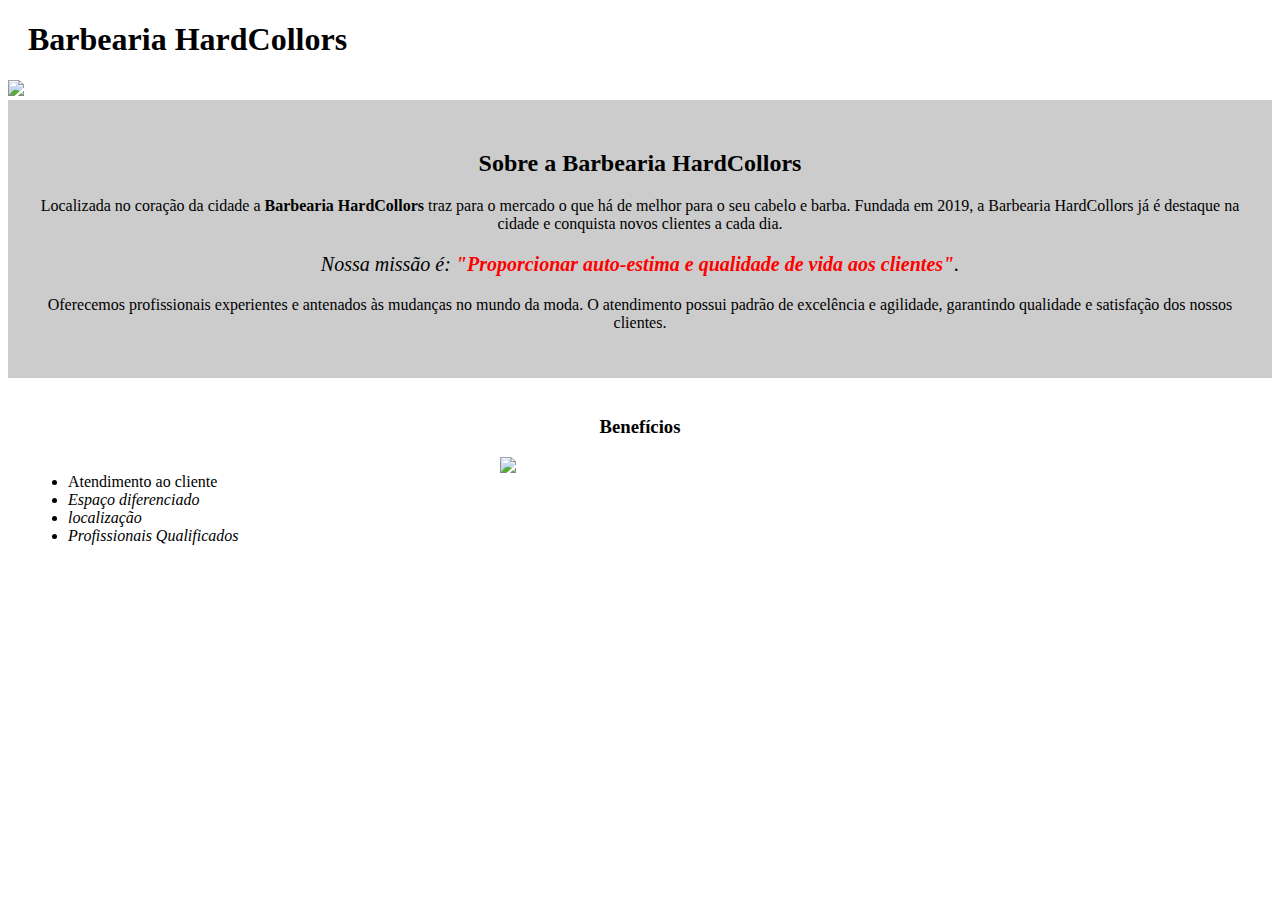
==== index.html @ a985e91b "first commit" ====
<!DOCTYPE html>
<html lang="pt-br">
	<head>
		<meta charset="UTF-8">
		<title>Barbearia Hardcollors</title>
		<link rel="stylesheet" href="indexstyle.css">
	</head>

	<body>
    <header>
      <h1 class="titulo-principal">Barbearia HardCollors</h1>
    </header>
		<img id="banner" src="https://images.unsplash.com/photo-1634480256896-0dbbd8585413?crop=entropy&cs=tinysrgb&fm=jpg&ixid=MnwzMjM4NDZ8MHwxfHJhbmRvbXx8fHx8fHx8fDE2NjQ5OTI5Nzg&ixlib=rb-1.2.1&q=80">
 <div class="principal">
		<h2 class="titulo-centralizado">Sobre a Barbearia HardCollors</h2>
 
		<p>Localizada no coração da cidade a <strong>Barbearia HardCollors</strong> traz para o mercado o que há de melhor para o seu cabelo e barba. Fundada em 2019, a Barbearia HardCollors já é destaque na cidade e conquista novos clientes a cada dia.</p>

		<p id="missao"><em>Nossa missão é: <strong>"Proporcionar auto-estima e qualidade de vida aos clientes"</strong>.</em></p>

		<p>Oferecemos profissionais experientes e antenados às mudanças no mundo da moda. O atendimento possui padrão de excelência e agilidade, garantindo qualidade e satisfação dos nossos clientes.</p>
    </div>
    <div class="beneficios">
   
    <h3 class="titulo-centralizado">Benefícios</h3>
    <ul> 
    <li>Atendimento ao cliente </li>
     <li class="itens"> Espaço diferenciado </li>
     <li class="itens"> localização </li>
     <li class="itens"> Profissionais Qualificados </li>
    </ul>
      <img class="imgbeneficios"src="https://images.unsplash.com/photo-1592231752639-4a7ffcbc1505?crop=entropy&cs=tinysrgb&fm=jpg&ixid=MnwzMjM4NDZ8MHwxfHJhbmRvbXx8fHx8fHx8fDE2NjQ5OTQzNTY&ixlib=rb-1.2.1&q=80"
    </div>
	</body>
</html>
---- indexstyle.css ----
#banner {
    width: 100%;
    
}
.principal{
  background: #CCCCCC;
  padding:30px;
}
.titulo-principal{
  padding-left:20px;
}
.titulo-centralizado{
  text-align:center;
}



p {
    text-align: center;
}

#missao {
    font-size: 20px;
}

em strong {
    color: #FF0000;
}
.itens{
  font-style: italic;
}
.beneficios{
  background:#FFFFFF;
  padding:20px;
  
}
ul{
  display:inline-block;
  vertical-align:top;
  width:20%;
  margin-right:15%;
  
}

.imgbeneficios{
  width:50%;
}
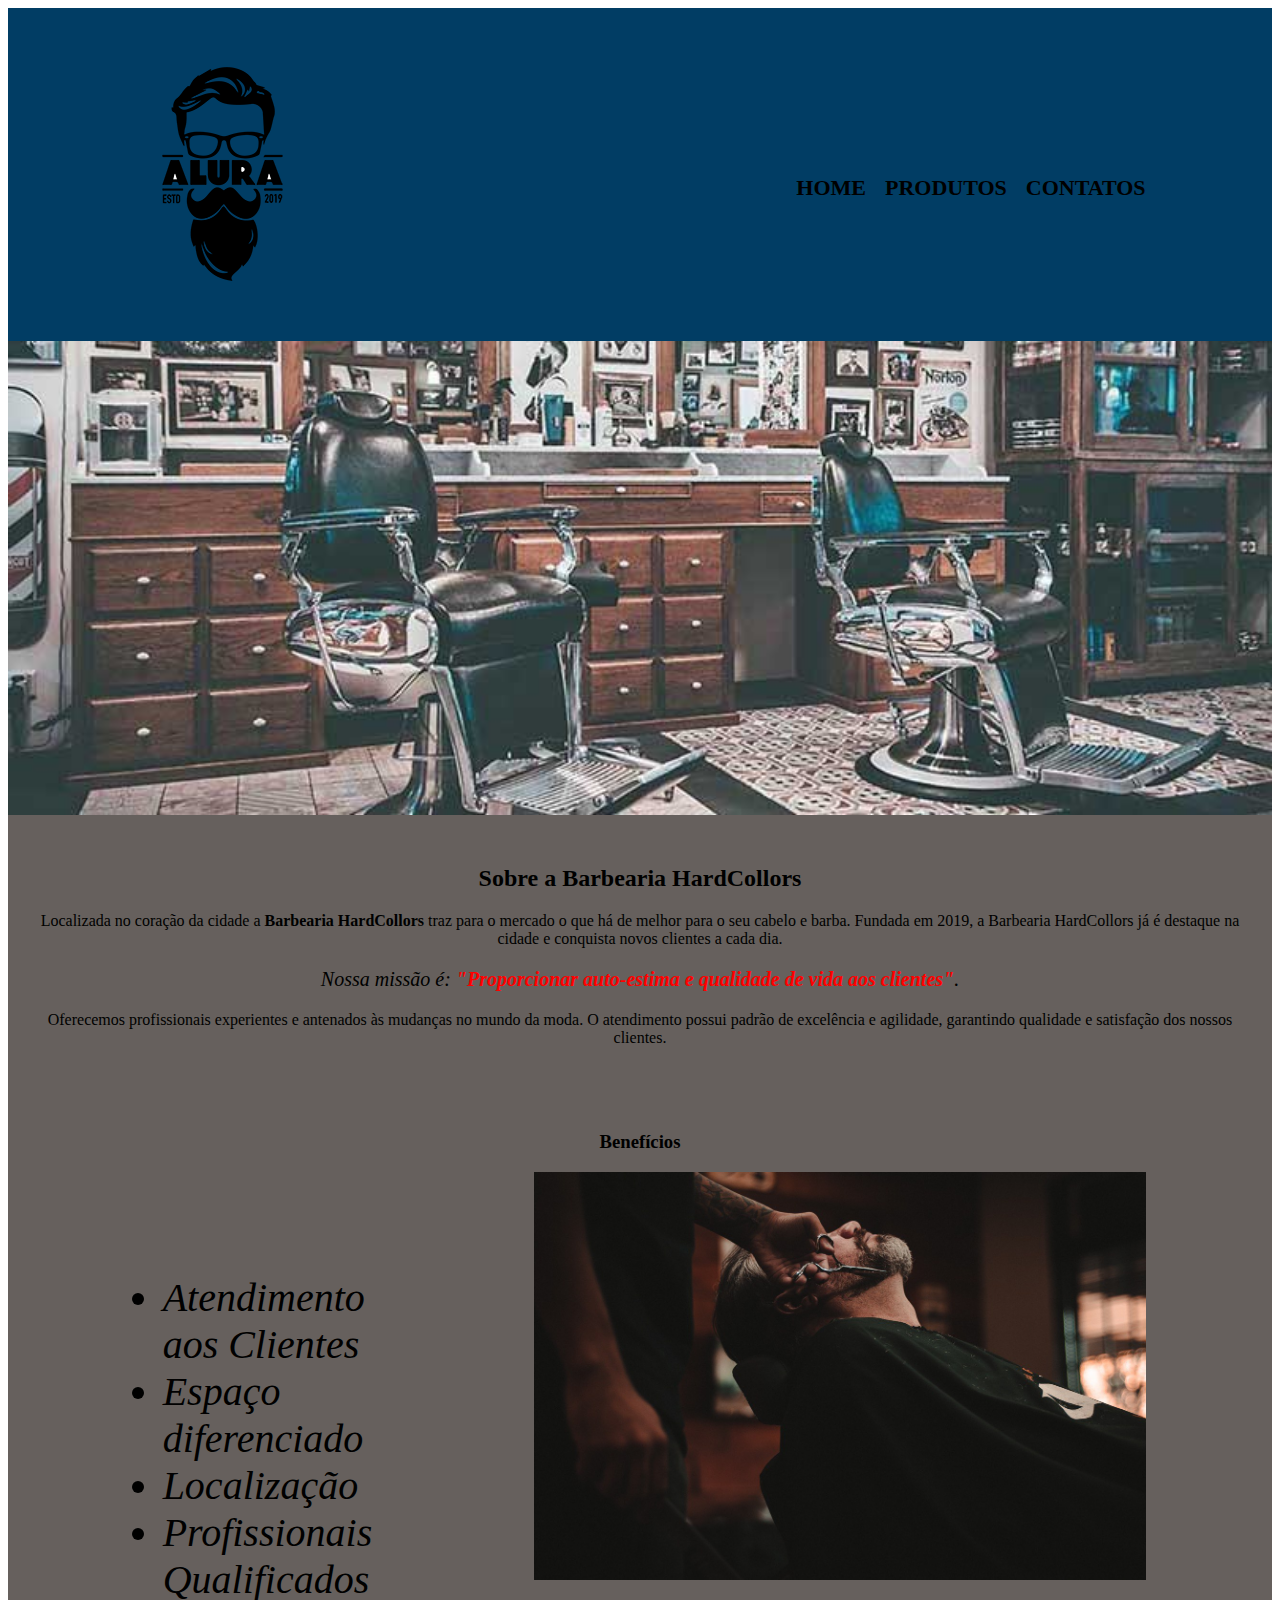
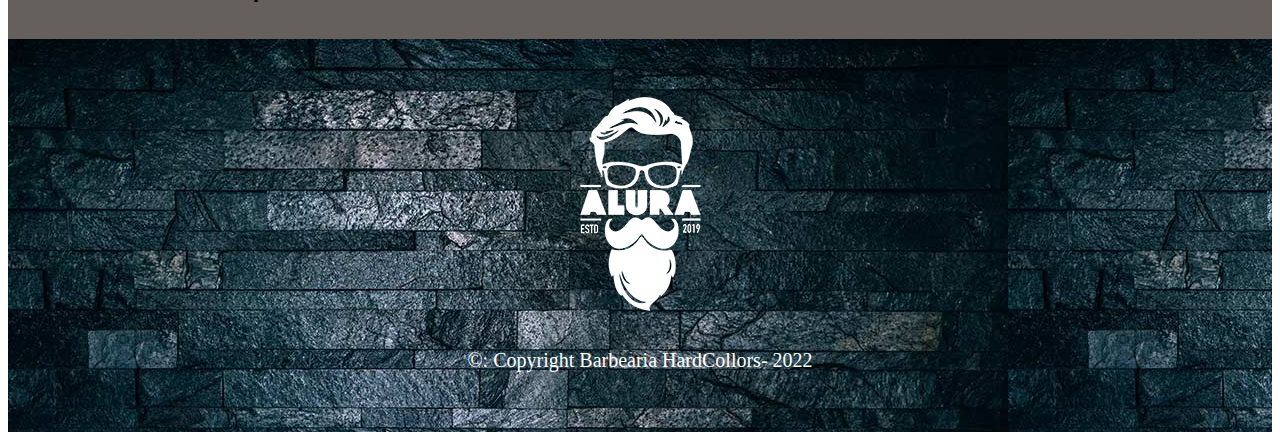
==== commit 81a06c28: "alterações aleatorias apenas por estudo" ====
--- a/index.html
+++ b/index.html
@@ -1,35 +1,50 @@
-<!DOCTYPE html>
 <html lang="pt-br">
 	<head>
 		<meta charset="UTF-8">
-		<title>Barbearia Hardcollors</title>
-		<link rel="stylesheet" href="indexstyle.css">
+		<title>Barbearia HardCollors</title>
+		
+    <link rel="stylesheet" href="indexstyle.css">
 	</head>
 
 	<body>
-    <header>
-      <h1 class="titulo-principal">Barbearia HardCollors</h1>
+		<header>
+      <div class="caixa">
+        <h1><img src="/assets/logo.png" alt="">
+        </h1>
+        <nav>
+          <ul>
+            <li><a href="index.html">Home</a></li>
+            <li><a href="produtos.html">Produtos</a></li>
+            <li><a href="barbeariacontatos.html">Contatos</a></li>
+        </nav>
+      </div>
     </header>
-		<img id="banner" src="https://images.unsplash.com/photo-1634480256896-0dbbd8585413?crop=entropy&cs=tinysrgb&fm=jpg&ixid=MnwzMjM4NDZ8MHwxfHJhbmRvbXx8fHx8fHx8fDE2NjQ5OTI5Nzg&ixlib=rb-1.2.1&q=80">
- <div class="principal">
-		<h2 class="titulo-centralizado">Sobre a Barbearia HardCollors</h2>
- 
-		<p>Localizada no coração da cidade a <strong>Barbearia HardCollors</strong> traz para o mercado o que há de melhor para o seu cabelo e barba. Fundada em 2019, a Barbearia HardCollors já é destaque na cidade e conquista novos clientes a cada dia.</p>
+		<img id="banner" src="/assets/banner.jpg">
+		<div class="principal">
+			<h2 class="titulo-centralizado">Sobre a Barbearia HardCollors</h2>
+	 
+			<p>Localizada no coração da cidade a <strong>Barbearia HardCollors</strong> traz para o mercado o que há de melhor para o seu cabelo e barba. Fundada em 2019, a Barbearia HardCollors já é destaque na cidade e conquista novos clientes a cada dia.</p>
 
-		<p id="missao"><em>Nossa missão é: <strong>"Proporcionar auto-estima e qualidade de vida aos clientes"</strong>.</em></p>
+			<p id="missao"><em>Nossa missão é: <strong>"Proporcionar auto-estima e qualidade de vida aos clientes"</strong>.</em></p>
 
-		<p>Oferecemos profissionais experientes e antenados às mudanças no mundo da moda. O atendimento possui padrão de excelência e agilidade, garantindo qualidade e satisfação dos nossos clientes.</p>
-    </div>
-    <div class="beneficios">
-   
-    <h3 class="titulo-centralizado">Benefícios</h3>
-    <ul> 
-    <li>Atendimento ao cliente </li>
-     <li class="itens"> Espaço diferenciado </li>
-     <li class="itens"> localização </li>
-     <li class="itens"> Profissionais Qualificados </li>
-    </ul>
-      <img class="imgbeneficios"src="https://images.unsplash.com/photo-1592231752639-4a7ffcbc1505?crop=entropy&cs=tinysrgb&fm=jpg&ixid=MnwzMjM4NDZ8MHwxfHJhbmRvbXx8fHx8fHx8fDE2NjQ5OTQzNTY&ixlib=rb-1.2.1&q=80"
-    </div>
+			<p>Oferecemos profissionais experientes e antenados às mudanças no mundo da moda. O atendimento possui padrão de excelência e agilidade, garantindo qualidade e satisfação dos nossos clientes.</p>
+		</div>
+
+		<div class="beneficios">
+			<h3 class="titulo-centralizado">Benefícios</h3>
+
+			<ul>
+				<li class="itens">Atendimento aos Clientes</li>
+				<li class="itens">Espaço diferenciado</li>
+				<li class="itens">Localização</li>
+				<li class="itens">Profissionais Qualificados</li>
+			</ul>
+
+			<img src="/assets/beneficios.jpg" class="imagembeneficios">
+		</div>
+    <footer>
+      <img src="/assets/logo-branco.png" alt="">
+      <p class="copy"> &copy: Copyright Barbearia HardCollors- 2022</p>
+    </footer>
 	</body>
 </html>--- a/indexstyle.css
+++ b/indexstyle.css
@@ -1,49 +1,103 @@
+#banner {
+	width:100%;
+}
+/* -----------------------header importado da pagina produtos */
+header {
+  background: #013d64;
+  padding: 20px 0;
+}
+.caixa {
+  position: relative;
+  width: 80%;
+  margin: 0 auto;
+
+}
+
+nav {
+  position: absolute;
+  top: 110px;
+  right: 0;
+
+}
+
+ nav li {
+  display: inline;
+  margin: 0 0 0 15px;
 
 
-#banner {
-    width: 100%;
-    
 }
+
+ nav a {
+  text-transform: uppercase;
+  color: #000000;
+  font-weight: bold;
+  font-size: 22px;
+  text-decoration: none;
+
+}
+.navheader nav a:hover{
+  color: rgb(215, 238, 8);
+  text-decoration: underline;
+}
+/*---------------------------header importado da pagina produtos */
 .principal{
-  background: #CCCCCC;
-  padding:30px;
+	background:#66605d;
+	padding: 30px;
 }
-.titulo-principal{
-  padding-left:20px;
+
+.titulo-principal {
+	padding-left: 20px;
 }
-.titulo-centralizado{
-  text-align:center;
+
+.titulo-centralizado {
+	text-align: center
 }
 
 
 
 p {
-    text-align: center;
+	text-align: center;
 }
 
 #missao {
-    font-size: 20px;
+	font-size: 20px
 }
 
 em strong {
-    color: #FF0000;
-}
-.itens{
-  font-style: italic;
-}
-.beneficios{
-  background:#FFFFFF;
-  padding:20px;
-  
-}
-ul{
-  display:inline-block;
-  vertical-align:top;
-  width:20%;
-  margin-right:15%;
-  
+	color: #FF0000;
 }
 
-.imgbeneficios{
-  width:50%;
-}+.itens {
+	font-style: italic;
+  font-size: 40px;
+}
+
+.beneficios {
+	background:  #66605d;
+	padding: 20px;
+}
+
+.beneficios ul {
+	display: inline-block;
+	vertical-align: top;
+	width: 20%;
+	margin-right: 10%;
+  padding-left: 11%;
+  padding-top: 7%;
+}
+
+.imagembeneficios {
+	width: 50%;
+}
+footer{
+  text-align: center;
+  background: url("/assets/bg.jpg");
+  padding:40px 0;
+
+
+}
+.copy{
+  color: #ffffff; 
+  font-size: 20px;
+  margin-top: 20px;
+}
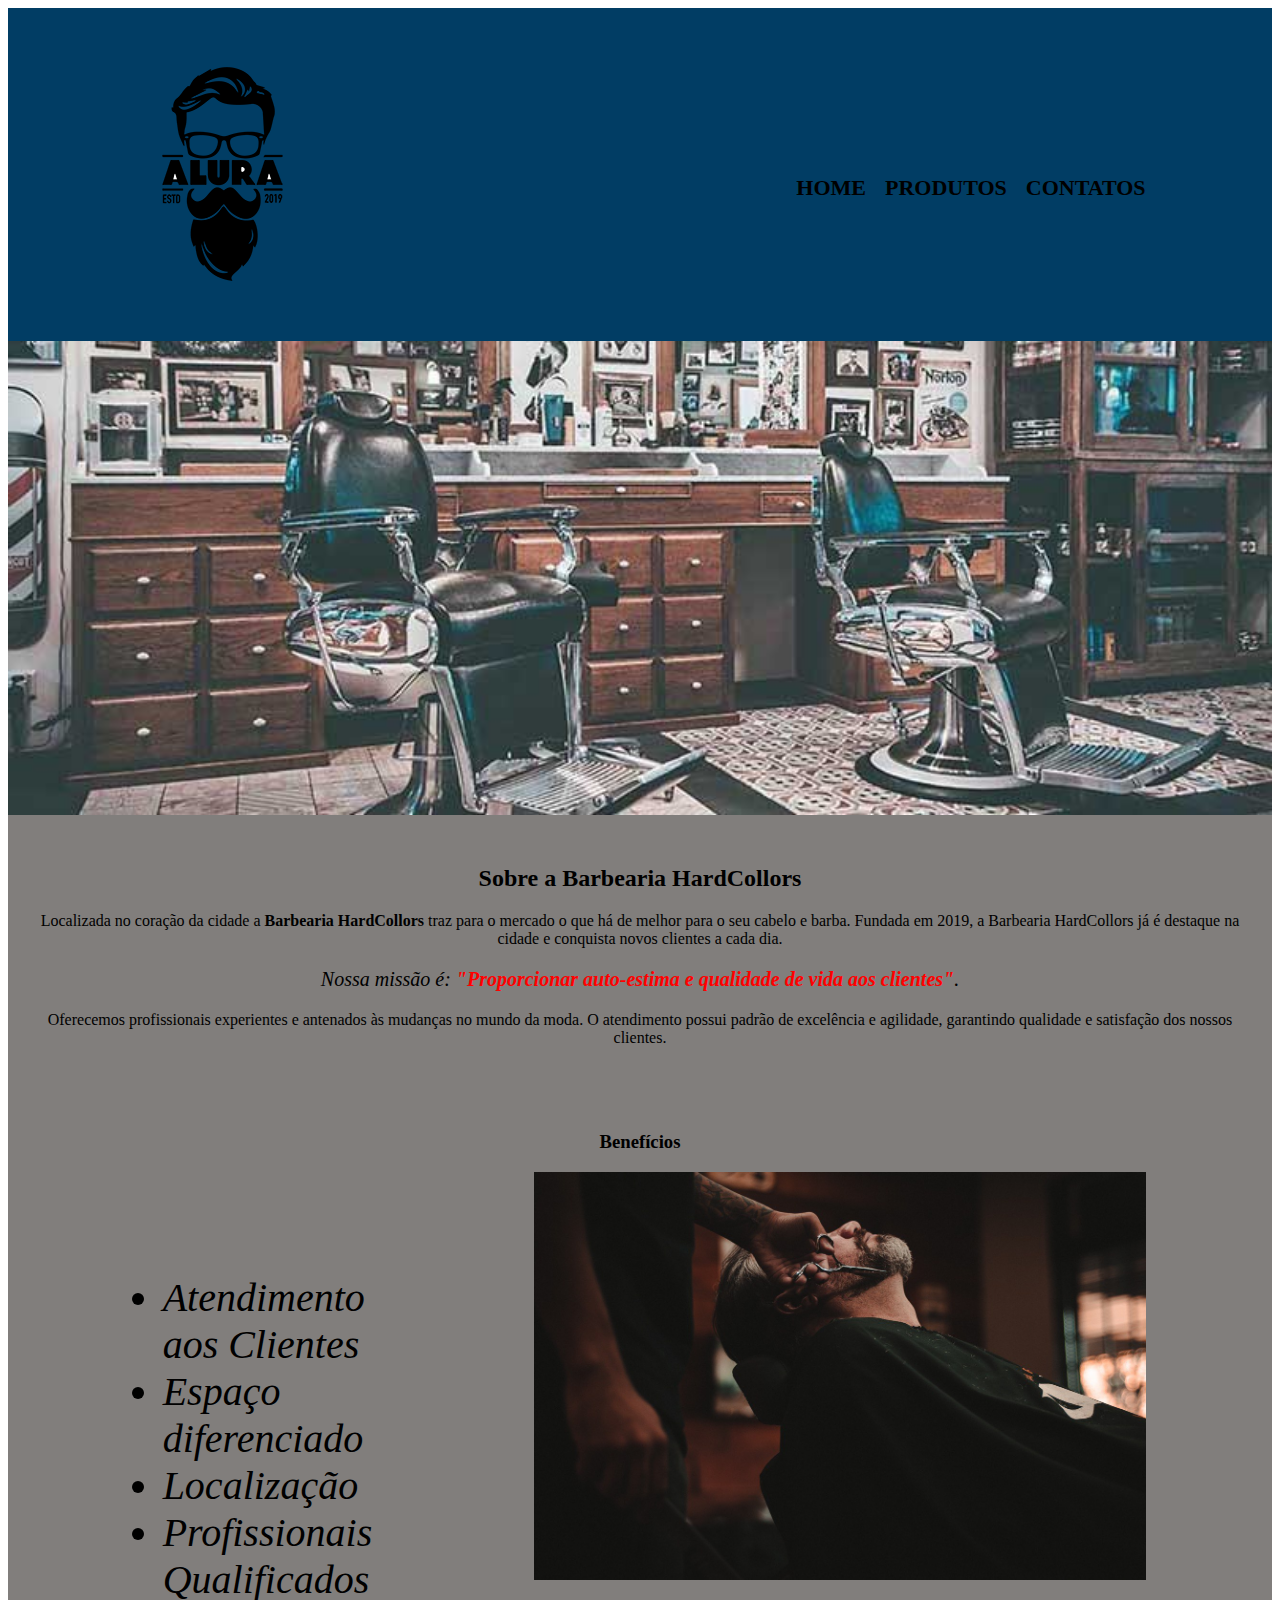
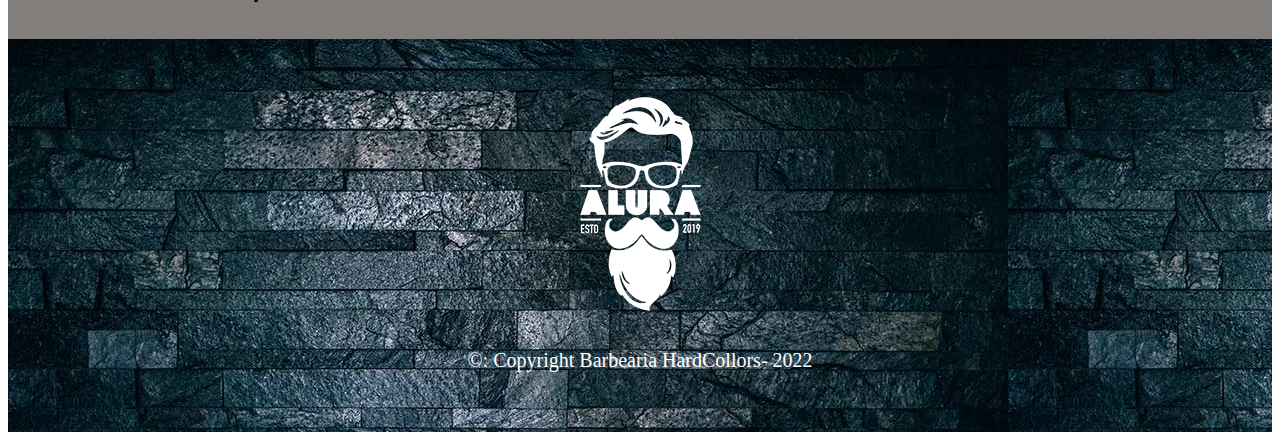
==== commit 708b0bf4: "Add files via upload" ====
--- a/index.html
+++ b/index.html
@@ -1,50 +1,50 @@
-<html lang="pt-br">
-	<head>
-		<meta charset="UTF-8">
-		<title>Barbearia HardCollors</title>
-		
-    <link rel="stylesheet" href="indexstyle.css">
-	</head>
-
-	<body>
-		<header>
-      <div class="caixa">
-        <h1><img src="/assets/logo.png" alt="">
-        </h1>
-        <nav>
-          <ul>
-            <li><a href="index.html">Home</a></li>
-            <li><a href="produtos.html">Produtos</a></li>
-            <li><a href="barbeariacontatos.html">Contatos</a></li>
-        </nav>
-      </div>
-    </header>
-		<img id="banner" src="/assets/banner.jpg">
-		<div class="principal">
-			<h2 class="titulo-centralizado">Sobre a Barbearia HardCollors</h2>
-	 
-			<p>Localizada no coração da cidade a <strong>Barbearia HardCollors</strong> traz para o mercado o que há de melhor para o seu cabelo e barba. Fundada em 2019, a Barbearia HardCollors já é destaque na cidade e conquista novos clientes a cada dia.</p>
-
-			<p id="missao"><em>Nossa missão é: <strong>"Proporcionar auto-estima e qualidade de vida aos clientes"</strong>.</em></p>
-
-			<p>Oferecemos profissionais experientes e antenados às mudanças no mundo da moda. O atendimento possui padrão de excelência e agilidade, garantindo qualidade e satisfação dos nossos clientes.</p>
-		</div>
-
-		<div class="beneficios">
-			<h3 class="titulo-centralizado">Benefícios</h3>
-
-			<ul>
-				<li class="itens">Atendimento aos Clientes</li>
-				<li class="itens">Espaço diferenciado</li>
-				<li class="itens">Localização</li>
-				<li class="itens">Profissionais Qualificados</li>
-			</ul>
-
-			<img src="/assets/beneficios.jpg" class="imagembeneficios">
-		</div>
-    <footer>
-      <img src="/assets/logo-branco.png" alt="">
-      <p class="copy"> &copy: Copyright Barbearia HardCollors- 2022</p>
-    </footer>
-	</body>
+<html lang="pt-br">
+	<head>
+		<meta charset="UTF-8">
+		<title>Barbearia HardCollors</title>
+		
+    <link rel="stylesheet" href="indexstyle.css">
+	</head>
+
+	<body>
+		<header>
+      <div class="caixa">
+        <h1><img src="/assets/logo.png" alt="">
+        </h1>
+        <nav>
+          <ul>
+            <li><a href="index.html">Home</a></li>
+            <li><a href="produtos.html">Produtos</a></li>
+            <li><a href="barbeariacontatos.html">Contatos</a></li>
+        </nav>
+      </div>
+    </header>
+		<img id="banner" src="/assets/banner.jpg">
+		<div class="principal">
+			<h2 class="titulo-centralizado">Sobre a Barbearia HardCollors</h2>
+	 
+			<p>Localizada no coração da cidade a <strong>Barbearia HardCollors</strong> traz para o mercado o que há de melhor para o seu cabelo e barba. Fundada em 2019, a Barbearia HardCollors já é destaque na cidade e conquista novos clientes a cada dia.</p>
+
+			<p id="missao"><em>Nossa missão é: <strong>"Proporcionar auto-estima e qualidade de vida aos clientes"</strong>.</em></p>
+
+			<p>Oferecemos profissionais experientes e antenados às mudanças no mundo da moda. O atendimento possui padrão de excelência e agilidade, garantindo qualidade e satisfação dos nossos clientes.</p>
+		</div>
+
+		<div class="beneficios">
+			<h3 class="titulo-centralizado">Benefícios</h3>
+
+			<ul>
+				<li class="itens">Atendimento aos Clientes</li>
+				<li class="itens">Espaço diferenciado</li>
+				<li class="itens">Localização</li>
+				<li class="itens">Profissionais Qualificados</li>
+			</ul>
+
+			<img src="/assets/beneficios.jpg" class="imagembeneficios">
+		</div>
+    <footer>
+      <img src="/assets/logo-branco.png" alt="">
+      <p class="copy"> &copy: Copyright Barbearia HardCollors- 2022</p>
+    </footer>
+	</body>
 </html>--- a/indexstyle.css
+++ b/indexstyle.css
@@ -1,103 +1,103 @@
-#banner {
-	width:100%;
-}
-/* -----------------------header importado da pagina produtos */
-header {
-  background: #013d64;
-  padding: 20px 0;
-}
-.caixa {
-  position: relative;
-  width: 80%;
-  margin: 0 auto;
-
-}
-
-nav {
-  position: absolute;
-  top: 110px;
-  right: 0;
-
-}
-
- nav li {
-  display: inline;
-  margin: 0 0 0 15px;
-
-
-}
-
- nav a {
-  text-transform: uppercase;
-  color: #000000;
-  font-weight: bold;
-  font-size: 22px;
-  text-decoration: none;
-
-}
-.navheader nav a:hover{
-  color: rgb(215, 238, 8);
-  text-decoration: underline;
-}
-/*---------------------------header importado da pagina produtos */
-.principal{
-	background:#66605d;
-	padding: 30px;
-}
-
-.titulo-principal {
-	padding-left: 20px;
-}
-
-.titulo-centralizado {
-	text-align: center
-}
-
-
-
-p {
-	text-align: center;
-}
-
-#missao {
-	font-size: 20px
-}
-
-em strong {
-	color: #FF0000;
-}
-
-.itens {
-	font-style: italic;
-  font-size: 40px;
-}
-
-.beneficios {
-	background:  #66605d;
-	padding: 20px;
-}
-
-.beneficios ul {
-	display: inline-block;
-	vertical-align: top;
-	width: 20%;
-	margin-right: 10%;
-  padding-left: 11%;
-  padding-top: 7%;
-}
-
-.imagembeneficios {
-	width: 50%;
-}
-footer{
-  text-align: center;
-  background: url("/assets/bg.jpg");
-  padding:40px 0;
-
-
-}
-.copy{
-  color: #ffffff; 
-  font-size: 20px;
-  margin-top: 20px;
-}
+#banner {
+	width:100%;
+}
+/* -----------------------header importado da pagina produtos */
+header {
+  background: #013d64;
+  padding: 20px 0;
+}
+.caixa {
+  position: relative;
+  width: 80%;
+  margin: 0 auto;
+
+}
+
+nav {
+  position: absolute;
+  top: 110px;
+  right: 0;
+
+}
+
+ nav li {
+  display: inline;
+  margin: 0 0 0 15px;
+
+
+}
+
+ nav a {
+  text-transform: uppercase;
+  color: #000000;
+  font-weight: bold;
+  font-size: 22px;
+  text-decoration: none;
+
+}
+.navheader nav a:hover{
+  color: rgb(215, 238, 8);
+  text-decoration: underline;
+}
+/*---------------------------header importado da pagina produtos */
+.principal{
+	background:#817e7c;
+	padding: 30px;
+}
+
+.titulo-principal {
+	padding-left: 20px;
+}
+
+.titulo-centralizado {
+	text-align: center
+}
+
+
+
+p {
+	text-align: center;
+}
+
+#missao {
+	font-size: 20px
+}
+
+em strong {
+	color: #FF0000;
+}
+
+.itens {
+	font-style: italic;
+  font-size: 40px;
+}
+
+.beneficios {
+	background:  #817e7c;
+	padding: 20px;
+}
+
+.beneficios ul {
+	display: inline-block;
+	vertical-align: top;
+	width: 20%;
+	margin-right: 10%;
+  padding-left: 11%;
+  padding-top: 7%;
+}
+
+.imagembeneficios {
+	width: 50%;
+}
+footer{
+  text-align: center;
+  background: url("/assets/bg.jpg");
+  padding:40px 0;
+
+
+}
+.copy{
+  color: #ffffff; 
+  font-size: 20px;
+  margin-top: 20px;
+}
